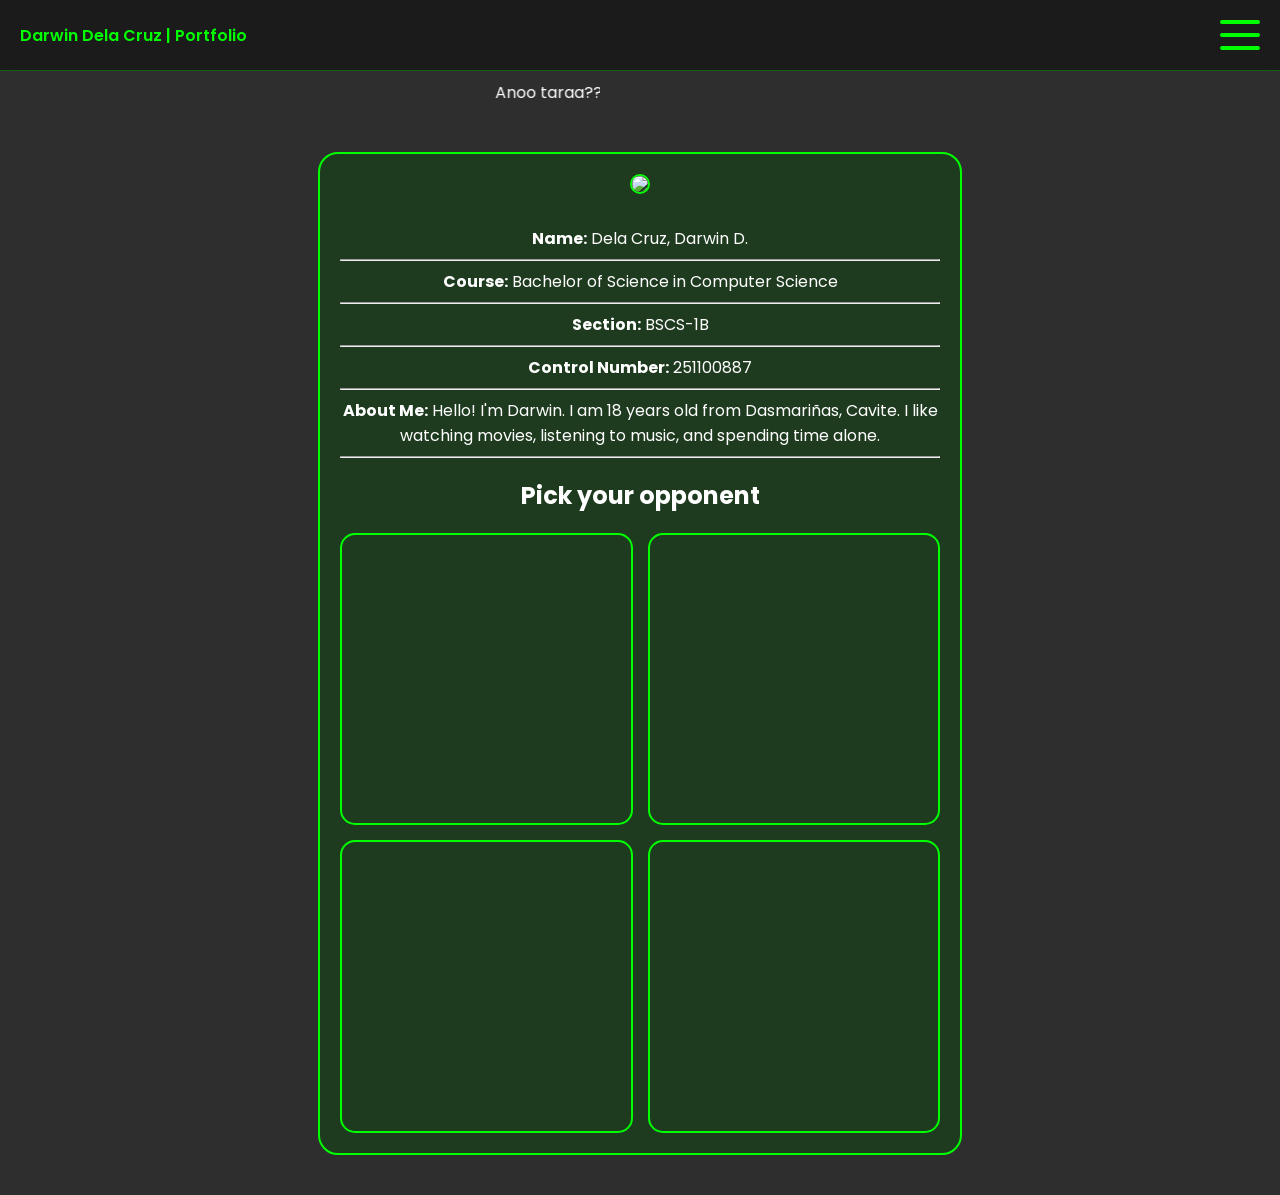
==== index.html @ e3caad33 "Update index.html" ====
<!DOCTYPE html>
<html>
<head>
<meta name="viewport" content="width=device-width, initial-scale=1.0">
<link href="https://fonts.googleapis.com/css2?family=Poppins:wght@300;400;600&display=swap" rel="stylesheet">
<title>Profile</title>
<link rel="stylesheet" href="style.css">
</head>

<body>

<div class="topbar">
    <div class="title">Darwin Dela Cruz | Portfolio</div>

    <div class="burger" onclick="toggleMenu(this)">
        <span></span>
        <span></span>
        <span></span>
    </div>
</div>

<div id="menu" class="menu hidden">
    <button onclick="showSection('home'); closeMenu()">Home</button>
    <button onclick="showSection('dashboard'); closeMenu()">Dashboard</button>
    <button onclick="showSection('quiz'); closeMenu()">Quiz</button>
    <button onclick="showSection('laboratories'); closeMenu()">Laboratories</button>
    <button onclick="showSection('exam'); closeMenu()">Exam</button>
</div>

<marquee width="600">Anoo taraa??</marquee>

<!-- HOME -->
<div class="container" id="home">

<img src="https://uploads.onecompiler.io/44e2kbb6m/44e2kcvzs/IMG_1199.jpeg" width="200" style="border:2px solid #00ff00;border-radius:20px;">
<br><br>

<b>Name:</b> Dela Cruz, Darwin D.
<hr>
<b>Course:</b> Bachelor of Science in Computer Science
<hr>
<b>Section:</b> BSCS-1B
<hr>
<b>Control Number:</b> 251100887
<hr>

<b>About Me:</b> Hello! I'm Darwin. I am 18 years old from Dasmariñas, Cavite. I like watching movies, listening to music, and spending time alone.

<!-- ✅ PICK YOUR OPPONENT (ONLY BELOW ABOUT ME) -->
<hr>

<h2>Pick your opponent</h2>

<div class="opponent-grid">
    <div class="opponent-box" onclick="openLab('lab1.html')"></div>
    <div class="opponent-box" onclick="openLab('lab2.html')"></div>
    <div class="opponent-box" onclick="openLab('lab3.html')"></div>
    <div class="opponent-box" onclick="openLab('lab4.html')"></div>
</div>

<!-- END -->

</div>

<div class="container hidden" id="dashboard">
<h2>Dashboard</h2>

<div class="dash-grid">
    <div class="dash-box"><h3>Total</h3><p id="totalCount">0</p></div>
    <div class="dash-box"><h3>Quiz</h3><p id="quizCount">0</p></div>
    <div class="dash-box"><h3>Lab</h3><p id="labCount">0</p></div>
    <div class="dash-box"><h3>Exam</h3><p id="examCount">0</p></div>
</div>
</div>

<div class="container hidden" id="quiz">
<h2>Quiz</h2>

<div class="grid">
    <div class="box"><img onclick="openImage(this)" src="https://uploads.onecompiler.io/44e2kbb6m/44m48tgrh/IMG_1880.jpeg"><p>Quiz 1</p></div>
    <div class="box"><img onclick="openImage(this)" src="https://uploads.onecompiler.io/44e2kbb6m/44m48tgrh/IMG_1878.jpeg"><p>Quiz 2</p></div>
    <div class="box"><img onclick="openImage(this)" src="https://uploads.onecompiler.io/44e2kbb6m/44m48tgrh/IMG_1879.jpeg"><p>Quiz 3.front</p></div>
    <div class="box"><img onclick="openImage(this)" src="https://uploads.onecompiler.io/44e2kbb6m/44m48tgrh/IMG_1978.jpeg"><p>Quiz 3.back</p></div>
    <div class="box"><img onclick="openImage(this)" src="https://uploads.onecompiler.io/44e2kbb6m/44m48tgrh/IMG_1977.jpeg"><p>Long Quiz</p></div>
    <div class="box"><img onclick="openImage(this)" src="https://uploads.onecompiler.io/44e2kbb6m/44m48tgrh/IMG_1877.jpeg"><p>Carousel</p></div>
</div>
</div>

<div class="container hidden" id="laboratories">
<h2>Laboratories</h2>

<div class="grid lab-grid">
    <div class="box">
        <img onclick="openImage(this)" src="https://uploads.onecompiler.io/44e2kbb6m/44e2vz54d/IMG_0905.jpeg">
        <button class="open-btn" onclick="openLab('lab1.html')">OPEN</button>
    </div>

    <div class="box">
        <img onclick="openImage(this)" src="https://uploads.onecompiler.io/44e2kbb6m/44e2vz54d/IMG_0905.jpeg">
        <button class="open-btn" onclick="openLab('lab2.html')">OPEN</button>
    </div>

    <div class="box">
        <img onclick="openImage(this)" src="https://uploads.onecompiler.io/44e2kbb6m/44e2vz54d/IMG_0905.jpeg">
        <button class="open-btn" onclick="openLab('lab3.html')">OPEN</button>
    </div>

    <div class="box">
        <img onclick="openImage(this)" src="https://uploads.onecompiler.io/44e2kbb6m/44e2vz54d/IMG_0905.jpeg">
        <button class="open-btn" onclick="openLab('lab4.html')">OPEN</button>
    </div>
</div>
</div>

<div class="container hidden" id="exam">
<h2>Exam</h2>

<div class="grid exam-grid">
    <div class="box"><img onclick="openImage(this)" src="https://uploads.onecompiler.io/44e2kbb6m/44e2vz54d/IMG_0905.jpeg"></div>
    <div class="box"><img onclick="openImage(this)" src="https://uploads.onecompiler.io/44e2kbb6m/44e2vz54d/IMG_0905.jpeg"></div>
</div>
</div>

<div id="backWrapper" class="hidden">
    <button class="back-btn" onclick="showSection('home')">Back to Home</button>
</div>

<script src="script.js"></script>
</body>
</html>
---- style.css ----
body {
    background-color: #2e2e2e;
    font-family: 'Poppins', sans-serif;
    color: white;
    margin: 0;
    padding-top: 80px;
}
/* PICK OPPONENT GRID */
.opponent-grid {
    display: grid;
    grid-template-columns: repeat(2, 1fr);
    gap: 15px;
    margin-top: 15px;
}

/* SQUARE BOX */
.opponent-box {
    border: 2px solid #00ff00;
    border-radius: 15px;
    aspect-ratio: 1 / 1;
}
.topbar {
    position: fixed;
    top: 0;
    left: 0;
    right: 0;
    height: 70px;
    display: flex;
    justify-content: space-between;
    align-items: center;
    padding: 0 20px;
    background: rgba(0,0,0,0.4);
    backdrop-filter: blur(10px);
    border-bottom: 1px solid rgba(0,255,0,0.3);
    z-index: 2000;
}

.title {
    color: #00ff00;
    font-weight: 600;
}

.burger {
    width: 40px;
    height: 30px;
    display: flex;
    flex-direction: column;
    justify-content: space-between;
    cursor: pointer;
}

.burger span {
    height: 4px;
    background: #00ff00;
    border-radius: 3px;
    transition: 0.3s;
}

.burger.active span:nth-child(1) {
    transform: rotate(45deg) translate(5px, 5px);
}

.burger.active span:nth-child(2) {
    opacity: 0;
}

.burger.active span:nth-child(3) {
    transform: rotate(-45deg) translate(6px, -6px);
}

.menu {
    position: fixed;
    top: 75px;
    right: 15px;
    background: #1f3b1f;
    border: 2px solid #00ff00;
    padding: 10px;
    display: flex;
    flex-direction: column;
    gap: 8px;
    border-radius: 10px;
    min-width: 160px;
    z-index: 3000;
}

.menu button {
    background: #223922;
    color: #00ff00;
    border: 1px solid rgba(0,255,0,0.5);
    padding: 10px;
    border-radius: 6px;
    text-align: left;
}

.container {
    background-color: #1f3b1f;
    width: 600px;
    max-width: 95%;
    margin: 40px auto;
    padding: 20px;
    border: 2px solid #00ff00;
    border-radius: 20px;
    text-align: center;
}

.grid {
    display: grid;
    grid-template-columns: repeat(3, 1fr);
    gap: 15px;
}

.lab-grid {
    grid-template-columns: repeat(2, 1fr);
}

.exam-grid {
    grid-template-columns: repeat(2, 1fr);
}

.box {
    border: 2px solid #00ff00;
    padding: 10px;
    border-radius: 15px;
}

.box img {
    width: 100%;
    border-radius: 10px;
    display: block;
}

.open-btn {
    margin-top: 10px;
    padding: 8px;
    width: 100%;
    background: #223922;
    color: #00ff00;
    border: 1px solid #00ff00;
    border-radius: 8px;
    cursor: pointer;
}

.dash-grid {
    display: grid;
    grid-template-columns: repeat(2, 1fr);
    gap: 15px;
}

.dash-box {
    border: 2px solid #00ff00;
    padding: 20px;
    border-radius: 15px;
}

.back-btn {
    padding: 10px 18px;
    background: #223922;
    color: #00ff00;
    border: 2px solid #00ff00;
    border-radius: 12px;
    cursor: pointer;
    margin: 20px auto;
    display: block;
}

.hidden {
    display: none;
}
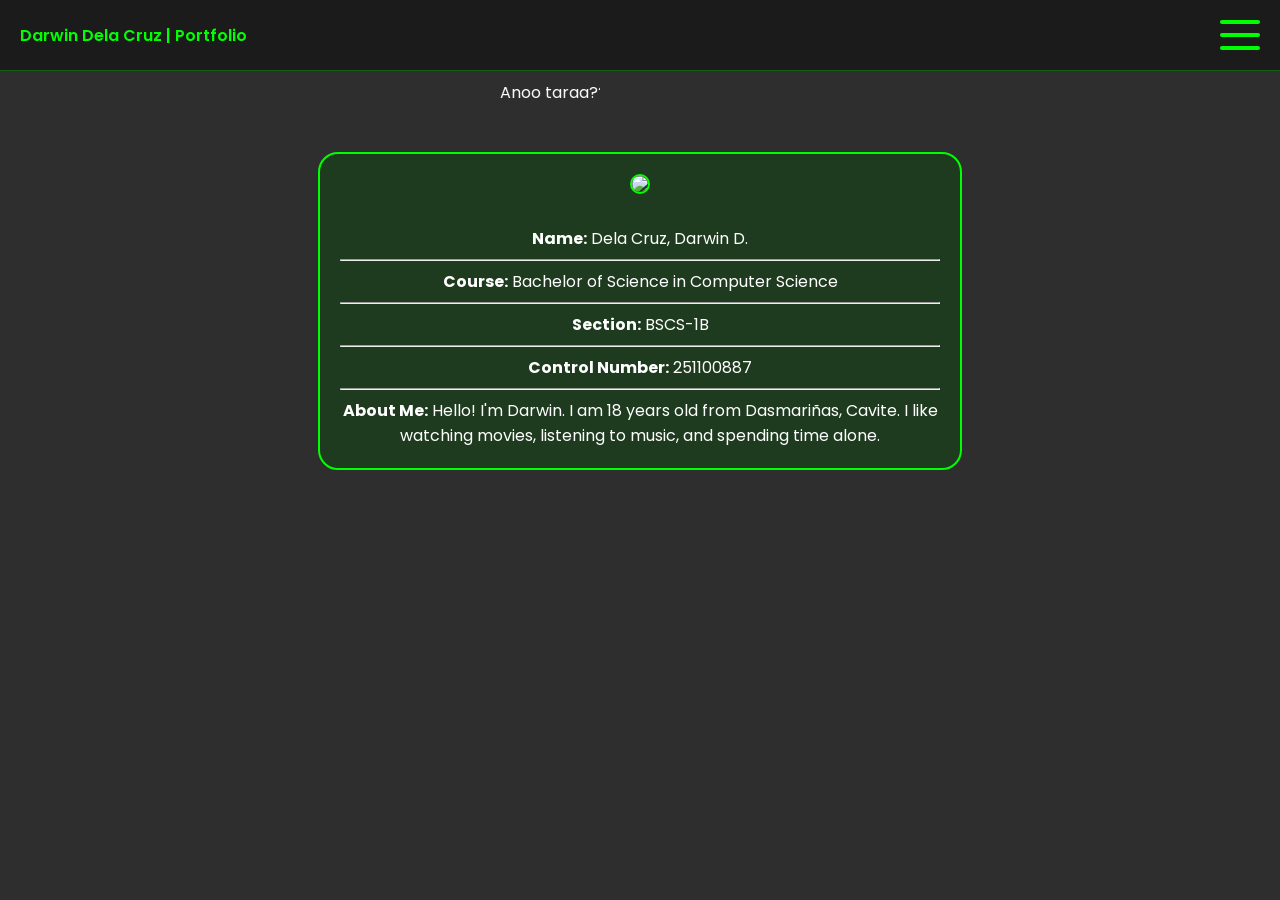
==== commit f81add6c: "Update index.html" ====
--- a/index.html
+++ b/index.html
@@ -46,8 +46,10 @@
 
 <b>About Me:</b> Hello! I'm Darwin. I am 18 years old from Dasmariñas, Cavite. I like watching movies, listening to music, and spending time alone.
 
-<!-- ✅ PICK YOUR OPPONENT (ONLY BELOW ABOUT ME) -->
-<hr>
+</div>
+
+<!-- ✅ SEPARATE BOX BELOW ABOUT ME -->
+<div class="container">
 
 <h2>Pick your opponent</h2>
 
@@ -58,9 +60,8 @@
     <div class="opponent-box" onclick="openLab('lab4.html')"></div>
 </div>
 
+</div>
 <!-- END -->
-
-</div>
 
 <div class="container hidden" id="dashboard">
 <h2>Dashboard</h2>
--- a/style.css
+++ b/style.css
@@ -5,20 +5,8 @@
     margin: 0;
     padding-top: 80px;
 }
-/* PICK OPPONENT GRID */
-.opponent-grid {
-    display: grid;
-    grid-template-columns: repeat(2, 1fr);
-    gap: 15px;
-    margin-top: 15px;
-}
 
-/* SQUARE BOX */
-.opponent-box {
-    border: 2px solid #00ff00;
-    border-radius: 15px;
-    aspect-ratio: 1 / 1;
-}
+/* TOPBAR */
 .topbar {
     position: fixed;
     top: 0;
@@ -40,6 +28,7 @@
     font-weight: 600;
 }
 
+/* BURGER */
 .burger {
     width: 40px;
     height: 30px;
@@ -68,6 +57,7 @@
     transform: rotate(-45deg) translate(6px, -6px);
 }
 
+/* MENU */
 .menu {
     position: fixed;
     top: 75px;
@@ -92,6 +82,7 @@
     text-align: left;
 }
 
+/* CONTAINER */
 .container {
     background-color: #1f3b1f;
     width: 600px;
@@ -103,6 +94,7 @@
     text-align: center;
 }
 
+/* GRIDS */
 .grid {
     display: grid;
     grid-template-columns: repeat(3, 1fr);
@@ -117,6 +109,7 @@
     grid-template-columns: repeat(2, 1fr);
 }
 
+/* BOX */
 .box {
     border: 2px solid #00ff00;
     padding: 10px;
@@ -129,6 +122,7 @@
     display: block;
 }
 
+/* LAB BUTTON */
 .open-btn {
     margin-top: 10px;
     padding: 8px;
@@ -140,6 +134,7 @@
     cursor: pointer;
 }
 
+/* DASHBOARD */
 .dash-grid {
     display: grid;
     grid-template-columns: repeat(2, 1fr);
@@ -152,6 +147,7 @@
     border-radius: 15px;
 }
 
+/* BACK BUTTON */
 .back-btn {
     padding: 10px 18px;
     background: #223922;
@@ -163,6 +159,28 @@
     display: block;
 }
 
+/* PICK OPPONENT */
+.opponent-grid {
+    display: grid;
+    grid-template-columns: repeat(2, 1fr);
+    gap: 15px;
+    margin-top: 15px;
+}
+
+.opponent-box {
+    border: 2px solid #00ff00;
+    border-radius: 15px;
+    aspect-ratio: 1 / 1;
+    cursor: pointer;
+    transition: 0.2s;
+}
+
+.opponent-box:hover {
+    transform: scale(1.05);
+    box-shadow: 0 0 10px #00ff00;
+}
+
+/* UTIL */
 .hidden {
     display: none;
 }
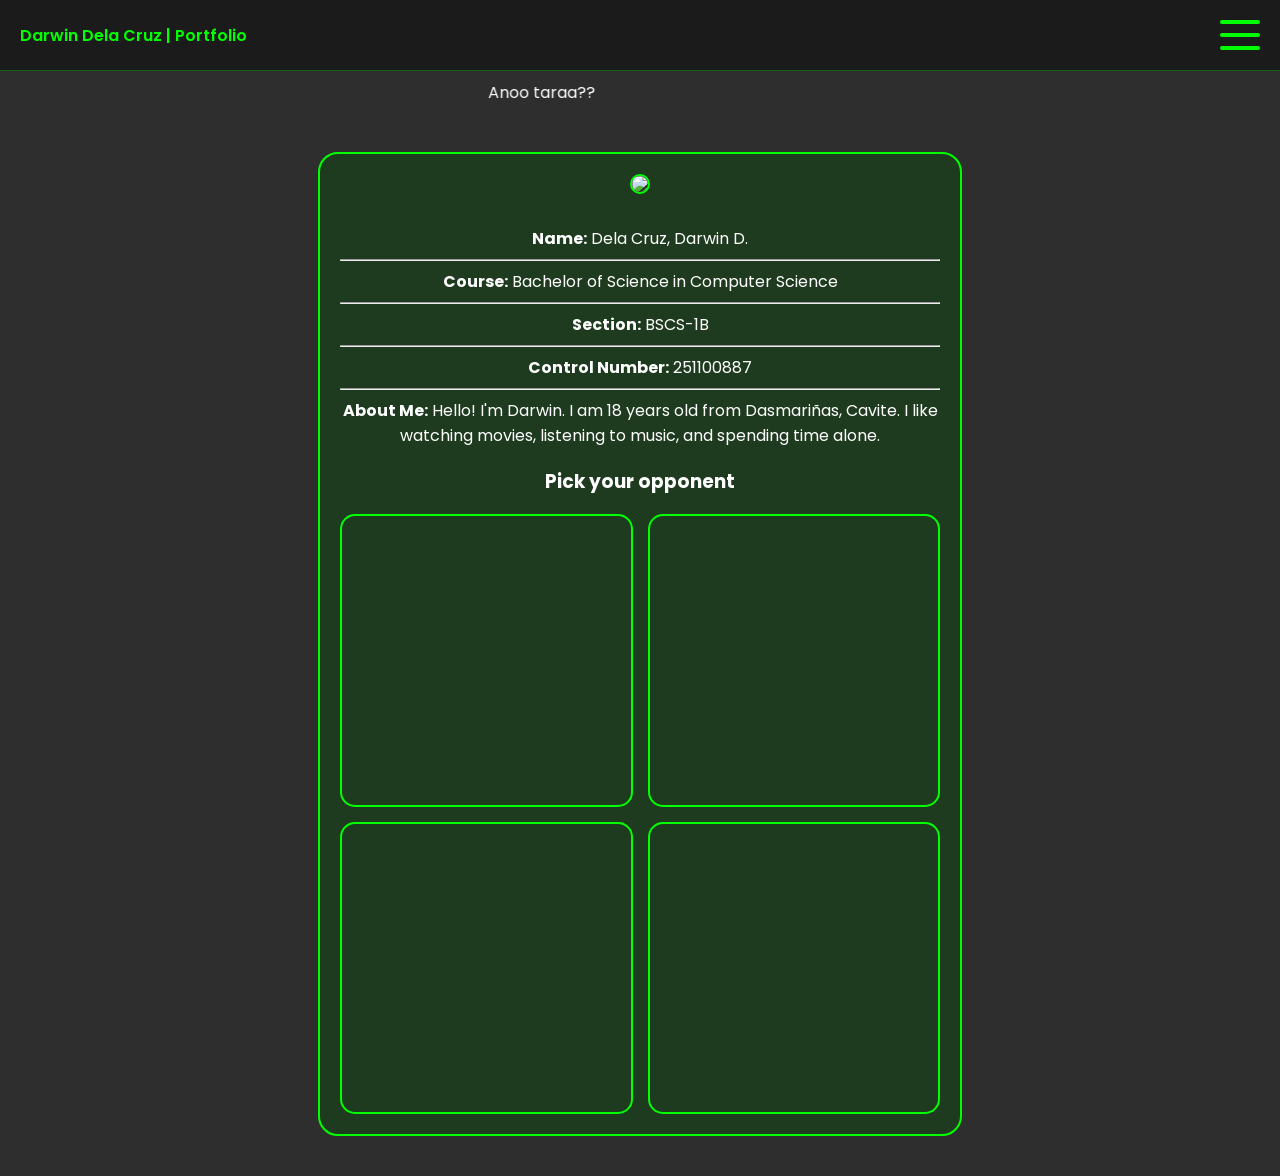
==== commit 2a9795c3: "Update index.html" ====
--- a/index.html
+++ b/index.html
@@ -46,23 +46,21 @@
 
 <b>About Me:</b> Hello! I'm Darwin. I am 18 years old from Dasmariñas, Cavite. I like watching movies, listening to music, and spending time alone.
 
-</div>
+<!-- ✅ SEPARATE BOX (NOT INSIDE ABOUT ME) -->
+<div class="opponent-section">
+    <h3>Pick your opponent</h3>
 
-<!-- ✅ SEPARATE BOX BELOW ABOUT ME -->
-<div class="container">
-
-<h2>Pick your opponent</h2>
-
-<div class="opponent-grid">
-    <div class="opponent-box" onclick="openLab('lab1.html')"></div>
-    <div class="opponent-box" onclick="openLab('lab2.html')"></div>
-    <div class="opponent-box" onclick="openLab('lab3.html')"></div>
-    <div class="opponent-box" onclick="openLab('lab4.html')"></div>
+    <div class="opponent-grid">
+        <div class="opponent-box"></div>
+        <div class="opponent-box"></div>
+        <div class="opponent-box"></div>
+        <div class="opponent-box"></div>
+    </div>
 </div>
 
 </div>
-<!-- END -->
 
+<!-- DASHBOARD -->
 <div class="container hidden" id="dashboard">
 <h2>Dashboard</h2>
 
@@ -74,19 +72,16 @@
 </div>
 </div>
 
+<!-- QUIZ -->
 <div class="container hidden" id="quiz">
 <h2>Quiz</h2>
-
 <div class="grid">
     <div class="box"><img onclick="openImage(this)" src="https://uploads.onecompiler.io/44e2kbb6m/44m48tgrh/IMG_1880.jpeg"><p>Quiz 1</p></div>
     <div class="box"><img onclick="openImage(this)" src="https://uploads.onecompiler.io/44e2kbb6m/44m48tgrh/IMG_1878.jpeg"><p>Quiz 2</p></div>
-    <div class="box"><img onclick="openImage(this)" src="https://uploads.onecompiler.io/44e2kbb6m/44m48tgrh/IMG_1879.jpeg"><p>Quiz 3.front</p></div>
-    <div class="box"><img onclick="openImage(this)" src="https://uploads.onecompiler.io/44e2kbb6m/44m48tgrh/IMG_1978.jpeg"><p>Quiz 3.back</p></div>
-    <div class="box"><img onclick="openImage(this)" src="https://uploads.onecompiler.io/44e2kbb6m/44m48tgrh/IMG_1977.jpeg"><p>Long Quiz</p></div>
-    <div class="box"><img onclick="openImage(this)" src="https://uploads.onecompiler.io/44e2kbb6m/44m48tgrh/IMG_1877.jpeg"><p>Carousel</p></div>
 </div>
 </div>
 
+<!-- LAB -->
 <div class="container hidden" id="laboratories">
 <h2>Laboratories</h2>
 
@@ -113,6 +108,7 @@
 </div>
 </div>
 
+<!-- EXAM -->
 <div class="container hidden" id="exam">
 <h2>Exam</h2>
 
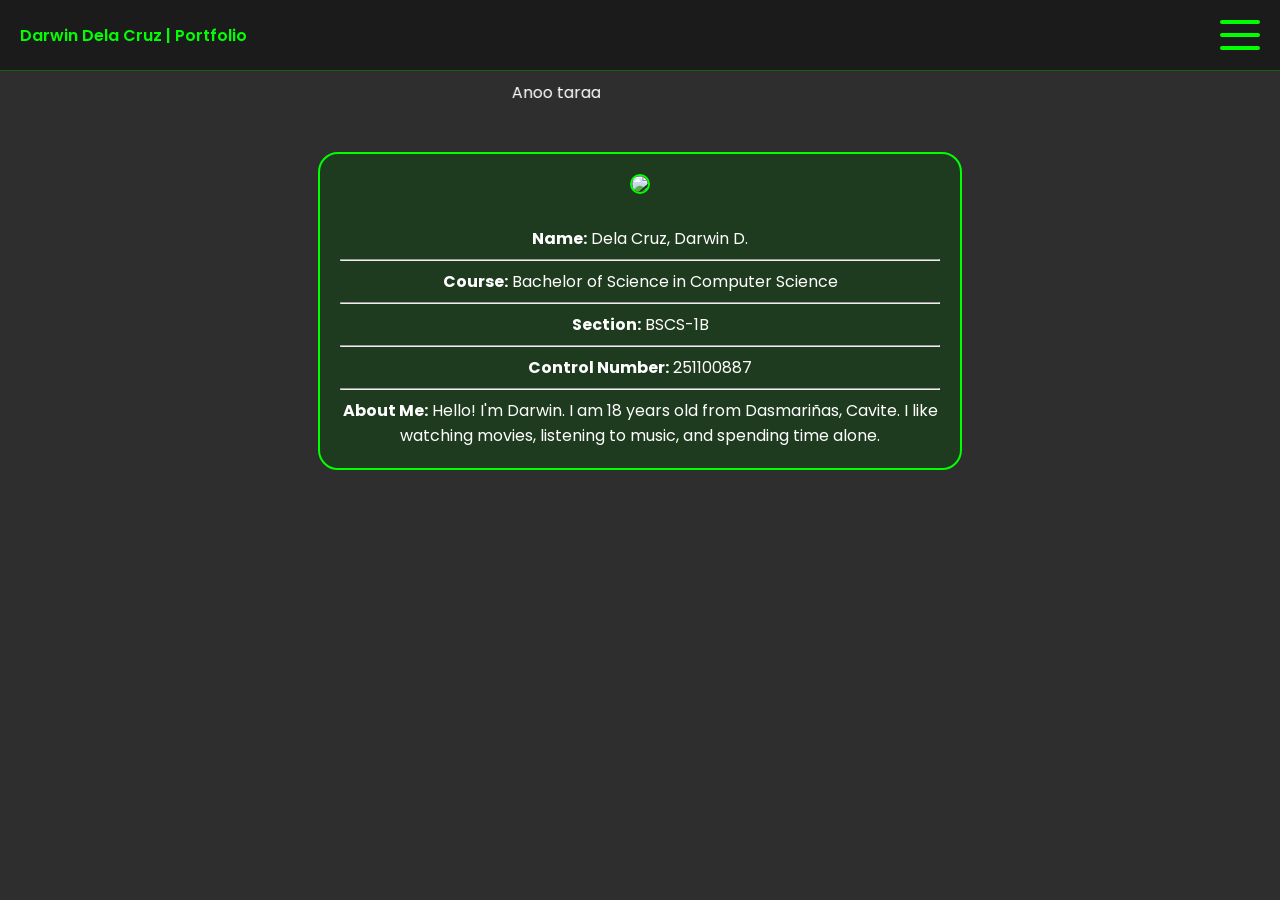
==== commit fc9f7a80: "Update index.html" ====
--- a/index.html
+++ b/index.html
@@ -29,7 +29,6 @@
 
 <marquee width="600">Anoo taraa??</marquee>
 
-<!-- HOME -->
 <div class="container" id="home">
 
 <img src="https://uploads.onecompiler.io/44e2kbb6m/44e2kcvzs/IMG_1199.jpeg" width="200" style="border:2px solid #00ff00;border-radius:20px;">
@@ -43,12 +42,14 @@
 <hr>
 <b>Control Number:</b> 251100887
 <hr>
-
 <b>About Me:</b> Hello! I'm Darwin. I am 18 years old from Dasmariñas, Cavite. I like watching movies, listening to music, and spending time alone.
 
-<!-- ✅ SEPARATE BOX (NOT INSIDE ABOUT ME) -->
-<div class="opponent-section">
-    <h3>Pick your opponent</h3>
+</div>
+
+<!-- ✅ NEW SEPARATE BOX (OUTSIDE ABOUT ME, STILL BELOW IT) -->
+<div class="container">
+
+    <h2>Pick your opponent</h2>
 
     <div class="opponent-grid">
         <div class="opponent-box"></div>
@@ -56,11 +57,9 @@
         <div class="opponent-box"></div>
         <div class="opponent-box"></div>
     </div>
-</div>
 
 </div>
 
-<!-- DASHBOARD -->
 <div class="container hidden" id="dashboard">
 <h2>Dashboard</h2>
 
@@ -72,16 +71,19 @@
 </div>
 </div>
 
-<!-- QUIZ -->
 <div class="container hidden" id="quiz">
 <h2>Quiz</h2>
+
 <div class="grid">
     <div class="box"><img onclick="openImage(this)" src="https://uploads.onecompiler.io/44e2kbb6m/44m48tgrh/IMG_1880.jpeg"><p>Quiz 1</p></div>
     <div class="box"><img onclick="openImage(this)" src="https://uploads.onecompiler.io/44e2kbb6m/44m48tgrh/IMG_1878.jpeg"><p>Quiz 2</p></div>
+    <div class="box"><img onclick="openImage(this)" src="https://uploads.onecompiler.io/44e2kbb6m/44m48tgrh/IMG_1879.jpeg"><p>Quiz 3.front</p></div>
+    <div class="box"><img onclick="openImage(this)" src="https://uploads.onecompiler.io/44e2kbb6m/44m48tgrh/IMG_1978.jpeg"><p>Quiz 3.back</p></div>
+    <div class="box"><img onclick="openImage(this)" src="https://uploads.onecompiler.io/44e2kbb6m/44m48tgrh/IMG_1977.jpeg"><p>Long Quiz</p></div>
+    <div class="box"><img onclick="openImage(this)" src="https://uploads.onecompiler.io/44e2kbb6m/44m48tgrh/IMG_1877.jpeg"><p>Carousel</p></div>
 </div>
 </div>
 
-<!-- LAB -->
 <div class="container hidden" id="laboratories">
 <h2>Laboratories</h2>
 
@@ -108,7 +110,6 @@
 </div>
 </div>
 
-<!-- EXAM -->
 <div class="container hidden" id="exam">
 <h2>Exam</h2>
 
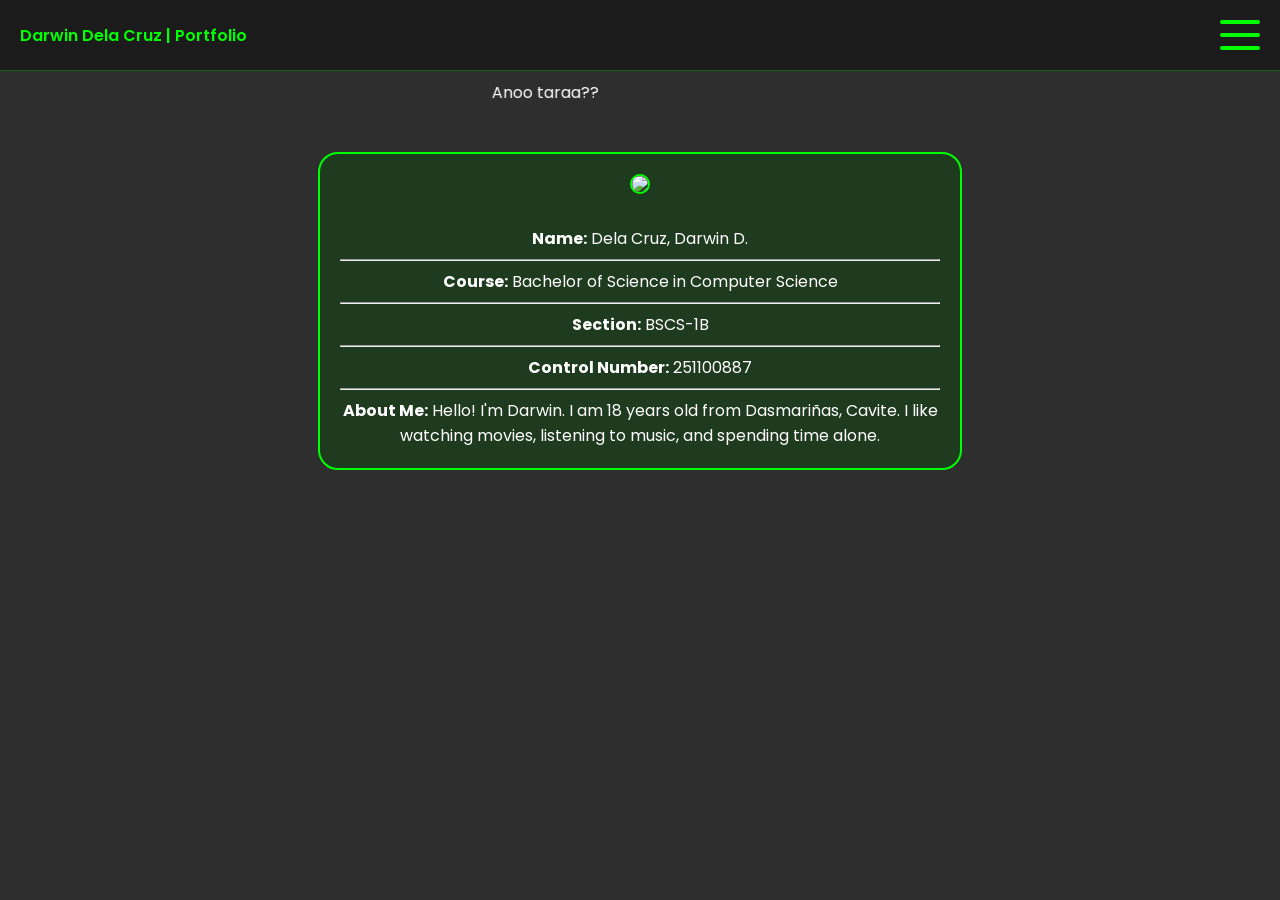
==== commit 05105827: "Update index.html" ====
--- a/index.html
+++ b/index.html
@@ -30,7 +30,6 @@
 <marquee width="600">Anoo taraa??</marquee>
 
 <div class="container" id="home">
-
 <img src="https://uploads.onecompiler.io/44e2kbb6m/44e2kcvzs/IMG_1199.jpeg" width="200" style="border:2px solid #00ff00;border-radius:20px;">
 <br><br>
 
@@ -43,21 +42,6 @@
 <b>Control Number:</b> 251100887
 <hr>
 <b>About Me:</b> Hello! I'm Darwin. I am 18 years old from Dasmariñas, Cavite. I like watching movies, listening to music, and spending time alone.
-
-</div>
-
-<!-- ✅ NEW SEPARATE BOX (OUTSIDE ABOUT ME, STILL BELOW IT) -->
-<div class="container">
-
-    <h2>Pick your opponent</h2>
-
-    <div class="opponent-grid">
-        <div class="opponent-box"></div>
-        <div class="opponent-box"></div>
-        <div class="opponent-box"></div>
-        <div class="opponent-box"></div>
-    </div>
-
 </div>
 
 <div class="container hidden" id="dashboard">
--- a/style.css
+++ b/style.css
@@ -6,7 +6,6 @@
     padding-top: 80px;
 }
 
-/* TOPBAR */
 .topbar {
     position: fixed;
     top: 0;
@@ -28,7 +27,6 @@
     font-weight: 600;
 }
 
-/* BURGER */
 .burger {
     width: 40px;
     height: 30px;
@@ -57,7 +55,6 @@
     transform: rotate(-45deg) translate(6px, -6px);
 }
 
-/* MENU */
 .menu {
     position: fixed;
     top: 75px;
@@ -82,7 +79,6 @@
     text-align: left;
 }
 
-/* CONTAINER */
 .container {
     background-color: #1f3b1f;
     width: 600px;
@@ -94,7 +90,6 @@
     text-align: center;
 }
 
-/* GRIDS */
 .grid {
     display: grid;
     grid-template-columns: repeat(3, 1fr);
@@ -109,7 +104,6 @@
     grid-template-columns: repeat(2, 1fr);
 }
 
-/* BOX */
 .box {
     border: 2px solid #00ff00;
     padding: 10px;
@@ -122,7 +116,6 @@
     display: block;
 }
 
-/* LAB BUTTON */
 .open-btn {
     margin-top: 10px;
     padding: 8px;
@@ -134,7 +127,6 @@
     cursor: pointer;
 }
 
-/* DASHBOARD */
 .dash-grid {
     display: grid;
     grid-template-columns: repeat(2, 1fr);
@@ -147,7 +139,6 @@
     border-radius: 15px;
 }
 
-/* BACK BUTTON */
 .back-btn {
     padding: 10px 18px;
     background: #223922;
@@ -159,28 +150,6 @@
     display: block;
 }
 
-/* PICK OPPONENT */
-.opponent-grid {
-    display: grid;
-    grid-template-columns: repeat(2, 1fr);
-    gap: 15px;
-    margin-top: 15px;
-}
-
-.opponent-box {
-    border: 2px solid #00ff00;
-    border-radius: 15px;
-    aspect-ratio: 1 / 1;
-    cursor: pointer;
-    transition: 0.2s;
-}
-
-.opponent-box:hover {
-    transform: scale(1.05);
-    box-shadow: 0 0 10px #00ff00;
-}
-
-/* UTIL */
 .hidden {
     display: none;
 }
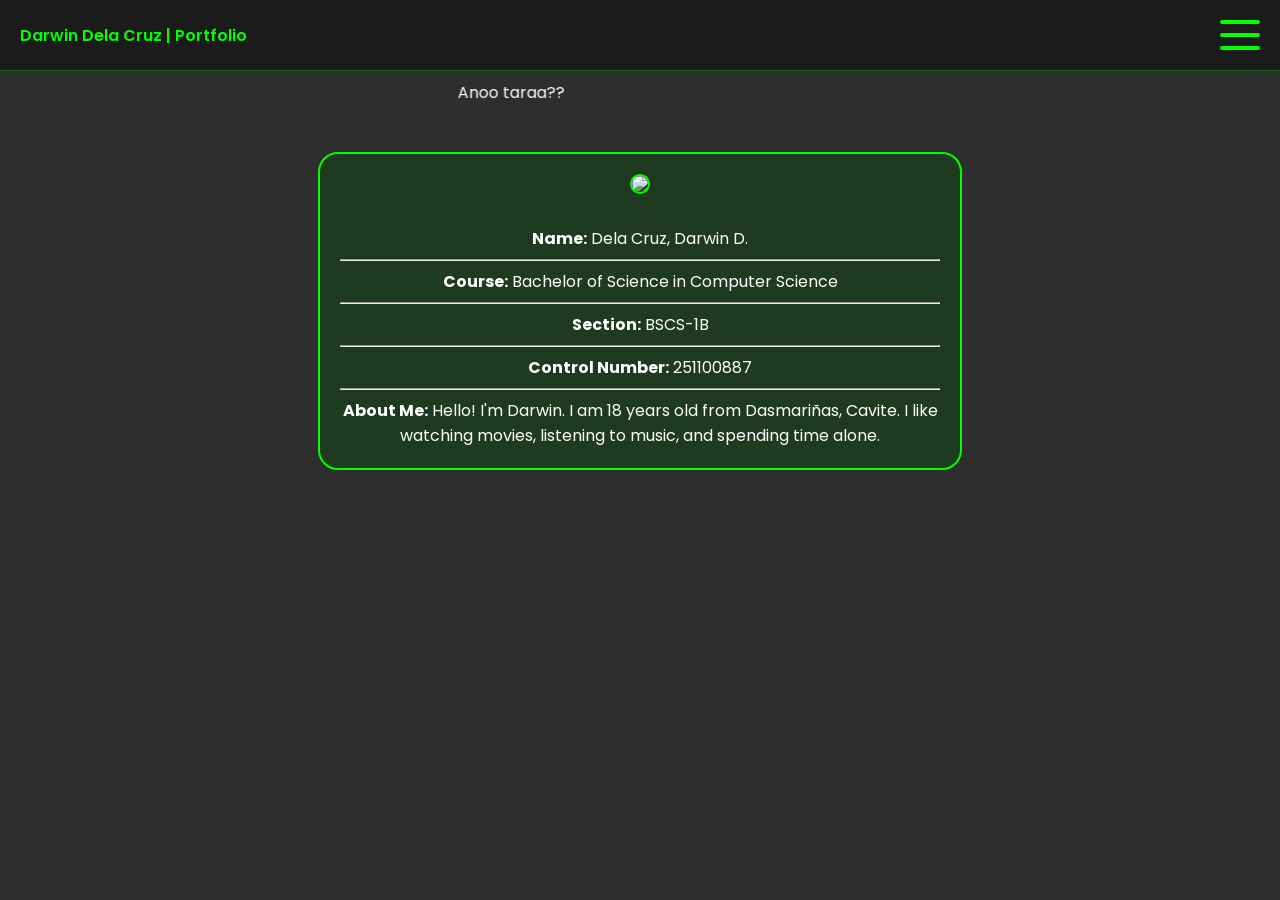
==== commit a36ae93d: "Update index.html" ====
--- a/index.html
+++ b/index.html
@@ -73,22 +73,22 @@
 
 <div class="grid lab-grid">
     <div class="box">
-        <img onclick="openImage(this)" src="https://uploads.onecompiler.io/44e2kbb6m/44e2vz54d/IMG_0905.jpeg">
+        <img onclick="openImage(this)" src="https://uploads.onecompiler.io/44e2kbb6m/44mcyzdu9/IMG_2071.jpeg">
         <button class="open-btn" onclick="openLab('lab1.html')">OPEN</button>
     </div>
 
     <div class="box">
-        <img onclick="openImage(this)" src="https://uploads.onecompiler.io/44e2kbb6m/44e2vz54d/IMG_0905.jpeg">
+        <img onclick="openImage(this)" src="https://uploads.onecompiler.io/44e2kbb6m/44mcyzdu9/IMG_2073.jpeg">
         <button class="open-btn" onclick="openLab('lab2.html')">OPEN</button>
     </div>
 
     <div class="box">
-        <img onclick="openImage(this)" src="https://uploads.onecompiler.io/44e2kbb6m/44e2vz54d/IMG_0905.jpeg">
+        <img onclick="openImage(this)" src="https://uploads.onecompiler.io/44e2kbb6m/44mcyzdu9/IMG_2074.jpeg">
         <button class="open-btn" onclick="openLab('lab3.html')">OPEN</button>
     </div>
 
     <div class="box">
-        <img onclick="openImage(this)" src="https://uploads.onecompiler.io/44e2kbb6m/44e2vz54d/IMG_0905.jpeg">
+        <img onclick="openImage(this)" src="https://uploads.onecompiler.io/44e2kbb6m/44mcyzdu9/IMG_2072.jpeg">
         <button class="open-btn" onclick="openLab('lab4.html')">OPEN</button>
     </div>
 </div>
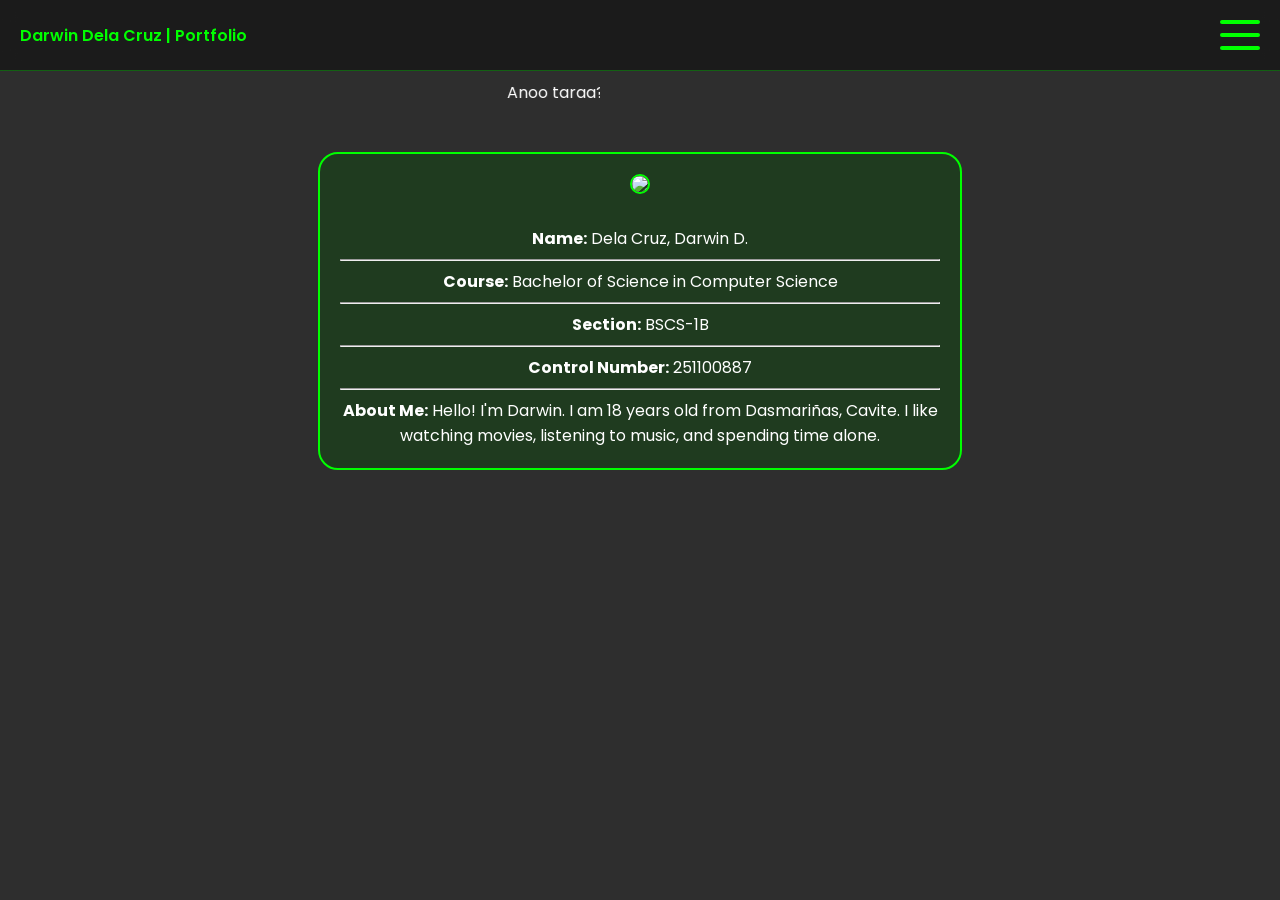
==== commit 6d21d429: "Update index.html" ====
--- a/index.html
+++ b/index.html
@@ -73,22 +73,22 @@
 
 <div class="grid lab-grid">
     <div class="box">
-        <img onclick="openImage(this)" src="https://uploads.onecompiler.io/44e2kbb6m/44mcyzdu9/IMG_2071.jpeg">
+        <img onclick="openImage(this)" src="https://uploads.onecompiler.io/44e2kbb6m/44mcyzdu9/IMG_2071.jpeg"> <p> Carousel </p>
         <button class="open-btn" onclick="openLab('lab1.html')">OPEN</button>
     </div>
 
     <div class="box">
-        <img onclick="openImage(this)" src="https://uploads.onecompiler.io/44e2kbb6m/44mcyzdu9/IMG_2073.jpeg">
+        <img onclick="openImage(this)" src="https://uploads.onecompiler.io/44e2kbb6m/44mcyzdu9/IMG_2073.jpeg"> <p> JavaScriptFunctions </p>
         <button class="open-btn" onclick="openLab('lab2.html')">OPEN</button>
     </div>
 
     <div class="box">
-        <img onclick="openImage(this)" src="https://uploads.onecompiler.io/44e2kbb6m/44mcyzdu9/IMG_2074.jpeg">
+        <img onclick="openImage(this)" src="https://uploads.onecompiler.io/44e2kbb6m/44mcyzdu9/IMG_2074.jpeg"> <p> Register Form </p>
         <button class="open-btn" onclick="openLab('lab3.html')">OPEN</button>
     </div>
 
     <div class="box">
-        <img onclick="openImage(this)" src="https://uploads.onecompiler.io/44e2kbb6m/44mcyzdu9/IMG_2072.jpeg">
+        <img onclick="openImage(this)" src="https://uploads.onecompiler.io/44e2kbb6m/44mcyzdu9/IMG_2072.jpeg"> <p> BWELO KA MUNA </p>
         <button class="open-btn" onclick="openLab('lab4.html')">OPEN</button>
     </div>
 </div>
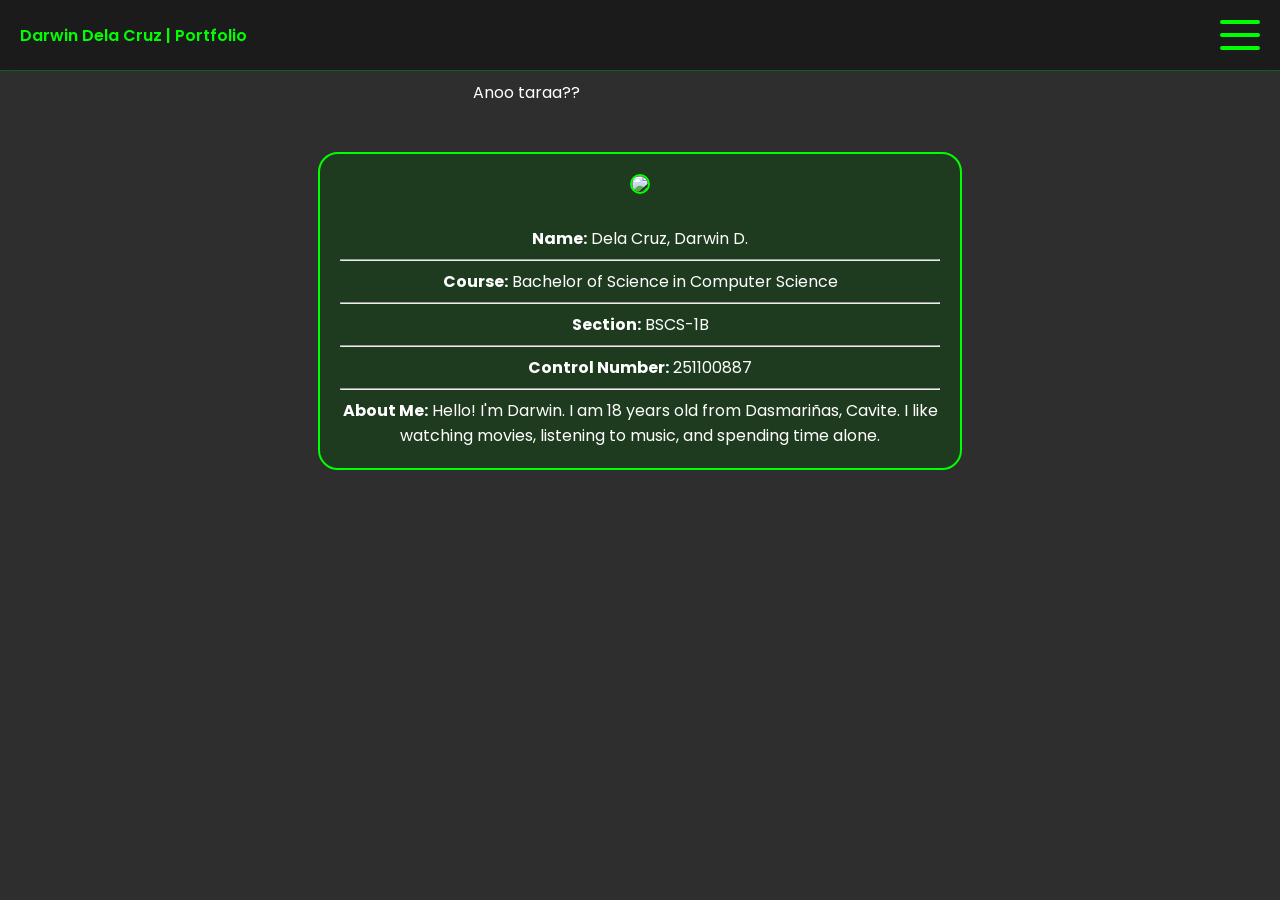
==== commit 575a10a1: "Update index.html" ====
--- a/index.html
+++ b/index.html
@@ -83,7 +83,7 @@
     </div>
 
     <div class="box">
-        <img onclick="openImage(this)" src="https://uploads.onecompiler.io/44e2kbb6m/44mcyzdu9/IMG_2074.jpeg"> <p> Register Form </p>
+        <img onclick="openImage(this)" src="https://uploads.onecompiler.io/44e2kbb6m/44mcyzdu9/IMG_2075.jpeg"> <p> Register Form </p>
         <button class="open-btn" onclick="openLab('lab3.html')">OPEN</button>
     </div>
 
